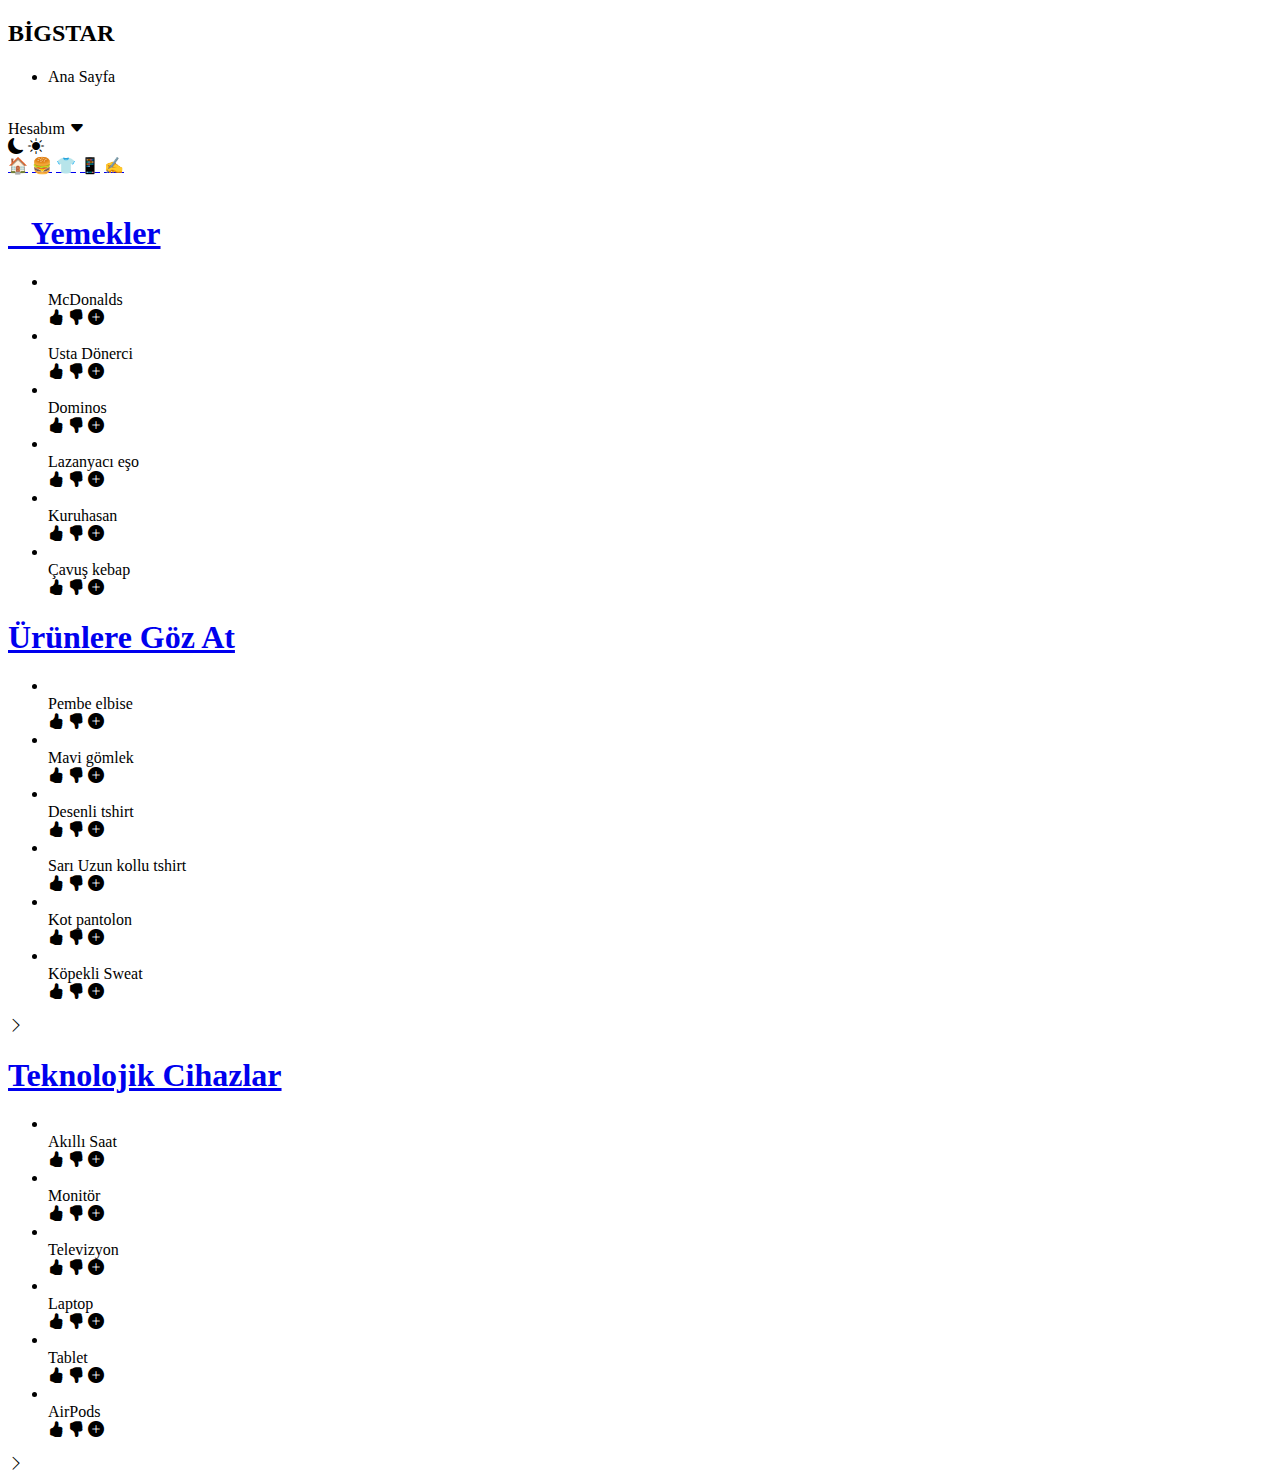
==== index.html @ 1f238e01 "Create index.html" ====
<!DOCTYPE html>
<html lang="en">
  <head>
    <meta charset="UTF-8" />
    <meta name="viewport" content="width=device-width, initial-scale=1.0" />
    <title>Film sitesi</title>
    <link
      rel="stylesheet"
      href="https://cdn.jsdelivr.net/npm/bootstrap-icons@1.10.5/font/bootstrap-icons.css"
    />
    <link rel="stylesheet" href="anastyle.css" />
  </head>
  <body>
    <section>
      <h2>BİGSTAR</h2>
      <div class="star star1"></div>
      <div class="star star2"></div>
      <div class="star star3"></div>
      <div class="star star4"></div>
      <div class="star star5"></div>
      <div class="star star6"></div>
      <div class="star star7"></div>
      <div class="star star8"></div>
    </section>
    <!--! navbar start -->

    <div class="navbar">
      <div class="navbar-wrapper">
        <div class="logo-wrapper">
          <h1 class="logo">
           
          </h1>
   
          
        </div>
        <div class="menu-container">
          <ul class="menu-list">
            <li class="menu-list-item active">Ana Sayfa</li>
        
          </ul>
        </div>
        <div class="profile-container">
          <img class="" src="" alt="" />
          <div class="profile-text-container">
            <span class="profile-text">Hesabım</span>
            <i class="bi bi-caret-down-fill"></i>
          </div>
          <div class="toggle">
            <i class="bi bi-moon-fill toggle-icon"></i>
            <i class="bi bi-brightness-high-fill toggle-icon"></i>
            <div class="toggle-ball"></div>
          </div>
        </div>
      </div>
    </div>
    <!--! navbar end -->

    <!--! sidebar start -->
    <div class="sidebar">

      
      <a href="anasayfa.html">🏠</a>
      
      <a href="yemek.html">🍔</a>
      
      <a href="giysi.html" >👕</a>
      <a href="teknolojik.html">📱</a>
      
      <a href="kayıt.html">✍️</a>
      
    </div>
    <!--! sidebar end -->

    <!--! content start -->

    <div class="container">
      <div class="content-wrapper">
        <div class="featured-content">
          <img class="featured-title" src="" alt="" />
          
          
            
          </div>
        </div>
      </div>

      <!--? filter start -->
      
      <!--? filter end -->

      <!--? movie list start -->
      <div class="movie-list-container">
        <a href="yemek.html" target="_blank"> <h1 class="movie-list-title"> &nbsp;&nbsp; Yemekler</h1></a>
        <div class="movie-list-wrapper">
          <ul class="movie-list">
            <li class="movie-item">
              <img class="movie-item-img" src="resimler/yemek1.png" alt="" />
              <div class="movie-item-info">
                <span class="movie-item-title">McDonalds</span>
                <div class="movie-item-buttons">
                 
                  <i class="bi bi-hand-thumbs-up-fill"></i>
                  <i class="bi bi-hand-thumbs-down-fill"></i>
                  <i class="bi bi-plus-circle-fill"></i>
                </div>
              </div>
            </li>
            <li class="movie-item">
              <img class="movie-item-img" src="resimler/dürüm.png" alt="" />
              <div class="movie-item-info">
                <span class="movie-item-title">Usta Dönerci</span>
                <div class="movie-item-buttons">
                
                  <i class="bi bi-hand-thumbs-up-fill"></i>
                  <i class="bi bi-hand-thumbs-down-fill"></i>
                  <i class="bi bi-plus-circle-fill"></i>
                </div>
              </div>
            </li>

            <li class="movie-item">
              <img class="movie-item-img" src="resimler/pngwing.com.png" alt="" />
              <div class="movie-item-info">
                <span class="movie-item-title">Dominos</span>
                <div class="movie-item-buttons">
                
                  <i class="bi bi-hand-thumbs-up-fill"></i>
                  <i class="bi bi-hand-thumbs-down-fill"></i>
                  <i class="bi bi-plus-circle-fill"></i>
                </div>
              </div>
            </li>

            <li class="movie-item">
              <img class="movie-item-img" src="resimler/pngwing.com (1).png" alt="" />
              <div class="movie-item-info">
                <span class="movie-item-title">Lazanyacı eşo</span>
                <div class="movie-item-buttons">
                 
                  <i class="bi bi-hand-thumbs-up-fill"></i>
                  <i class="bi bi-hand-thumbs-down-fill"></i>
                  <i class="bi bi-plus-circle-fill"></i>
                </div>
              </div>
            </li>
           
            <li class="movie-item">
              <img class="movie-item-img" src="resimler/kuruhasan.png" alt="" />
              <div class="movie-item-info">
                <span class="movie-item-title">Kuruhasan</span>
                <div class="movie-item-buttons">
           
                  <i class="bi bi-hand-thumbs-up-fill"></i>
                  <i class="bi bi-hand-thumbs-down-fill"></i>
                  <i class="bi bi-plus-circle-fill"></i>
                </div>
              </div>
            </li>
           

            <li class="movie-item">
              <img class="movie-item-img" src="resimler/kebap.png" alt="" />
              <div class="movie-item-info">
                <span class="movie-item-title">Çavuş kebap</span>
                <div class="movie-item-buttons">
                  
                  <i class="bi bi-hand-thumbs-up-fill"></i>
                  <i class="bi bi-hand-thumbs-down-fill"></i>
                  <i class="bi bi-plus-circle-fill"></i>
                </div>
              </div>
            </li>
           

           

          </ul>
          
        </div>
        <!--? movie list end -->
      </div>

      <div class="movie-list-container">
        <a href="giysi.html" target="_blank"> <h1 class="movie-list-title ">Ürünlere Göz At</h1></a>
        <div class="movie-list-wrapper">
          <ul class="movie-list">
            <li class="movie-item">
              <img class="movie-item-img" src="resimler/giysi.png" alt="" />
              <div class="movie-item-info">
                <span class="movie-item-title">Pembe elbise</span>
                <div class="movie-item-buttons">
                  
                  <i class="bi bi-hand-thumbs-up-fill"></i>
                  <i class="bi bi-hand-thumbs-down-fill"></i>
                  <i class="bi bi-plus-circle-fill"></i>
                </div>
              </div>
            </li>
            <li class="movie-item">
              <img class="movie-item-img" src="resimler/erkek.png" alt="" />
              <div class="movie-item-info">
                <span class="movie-item-title">Mavi gömlek</span>
                <div class="movie-item-buttons">
                  
                  <i class="bi bi-hand-thumbs-up-fill"></i>
                  <i class="bi bi-hand-thumbs-down-fill"></i>
                  <i class="bi bi-plus-circle-fill"></i>
                </div>
              </div>
            </li>

            <li class="movie-item">
              <img class="movie-item-img" src="resimler/tshirt.png" alt="" />
              <div class="movie-item-info">
                <span class="movie-item-title">Desenli tshirt</span>
                <div class="movie-item-buttons">
                  
                  <i class="bi bi-hand-thumbs-up-fill"></i>
                  <i class="bi bi-hand-thumbs-down-fill"></i>
                  <i class="bi bi-plus-circle-fill"></i>
                </div>
              </div>
            </li>

            <li class="movie-item">
              <img class="movie-item-img" src="resimler/sarı.png" alt="" />
              <div class="movie-item-info">
                <span class="movie-item-title">Sarı Uzun kollu tshirt</span>
                <div class="movie-item-buttons">
                 
                  <i class="bi bi-hand-thumbs-up-fill"></i>
                  <i class="bi bi-hand-thumbs-down-fill"></i>
                  <i class="bi bi-plus-circle-fill"></i>
                </div>
              </div>
            </li>
           
            <li class="movie-item">
              <img class="movie-item-img" src="resimler/pant.png" alt="" />
              <div class="movie-item-info">
                <span class="movie-item-title">Kot pantolon</span>
                <div class="movie-item-buttons">
                  
                  <i class="bi bi-hand-thumbs-up-fill"></i>
                  <i class="bi bi-hand-thumbs-down-fill"></i>
                  <i class="bi bi-plus-circle-fill"></i>
                </div>
              </div>
            </li>
           

            <li class="movie-item">
              <img class="movie-item-img" src="resimler/sweat.png" alt="" />
              <div class="movie-item-info">
                <span class="movie-item-title">Köpekli Sweat</span>
                <div class="movie-item-buttons">
                  
                  <i class="bi bi-hand-thumbs-up-fill"></i>
                  <i class="bi bi-hand-thumbs-down-fill"></i>
                  <i class="bi bi-plus-circle-fill"></i>
                </div>
              </div>
            </li>
           

            
           

          </ul>
          <i class="bi bi-chevron-right arrow"></i>
        </div>
        <!--? movie list end -->
      </div>


      <div class="movie-list-container">
        <a href="teknolojik.html"> <h1 class="movie-list-title">Teknolojik Cihazlar</h1></a>
        <div class="movie-list-wrapper">
          <ul class="movie-list">
            <li class="movie-item">
              <img class="movie-item-img" src="resimler/saat.png" alt="" />
              <div class="movie-item-info">
                <span class="movie-item-title">Akıllı Saat</span>
                <div class="movie-item-buttons">
               
                  <i class="bi bi-hand-thumbs-up-fill"></i>
                  <i class="bi bi-hand-thumbs-down-fill"></i>
                  <i class="bi bi-plus-circle-fill"></i>
                </div>
              </div>
            </li>
            <li class="movie-item">
              <img class="movie-item-img" src="resimler/monit.png" alt="" />
              <div class="movie-item-info">
                <span class="movie-item-title">Monitör</span>
                <div class="movie-item-buttons">
                
                  <i class="bi bi-hand-thumbs-up-fill"></i>
                  <i class="bi bi-hand-thumbs-down-fill"></i>
                  <i class="bi bi-plus-circle-fill"></i>
                </div>
              </div>
            </li>

            <li class="movie-item">
              <img class="movie-item-img" src="resimler/tele.png" alt="" />
              <div class="movie-item-info">
                <span class="movie-item-title">Televizyon</span>
                <div class="movie-item-buttons">
                  
                  <i class="bi bi-hand-thumbs-up-fill"></i>
                  <i class="bi bi-hand-thumbs-down-fill"></i>
                  <i class="bi bi-plus-circle-fill"></i>
                </div>
              </div>
            </li>

            <li class="movie-item">
              <img class="movie-item-img" src="resimler/laptop.png" alt="" />
              <div class="movie-item-info">
                <span class="movie-item-title">Laptop</span>
                <div class="movie-item-buttons">
                  
                  <i class="bi bi-hand-thumbs-up-fill"></i>
                  <i class="bi bi-hand-thumbs-down-fill"></i>
                  <i class="bi bi-plus-circle-fill"></i>
                </div>
              </div>
            </li>
           
            <li class="movie-item">
              <img class="movie-item-img" src="resimler/tablet.png" alt="" />
              <div class="movie-item-info">
                <span class="movie-item-title">Tablet</span>
                <div class="movie-item-buttons">
                  
                  <i class="bi bi-hand-thumbs-up-fill"></i>
                  <i class="bi bi-hand-thumbs-down-fill"></i>
                  <i class="bi bi-plus-circle-fill"></i>
                </div>
              </div>
            </li>
           

            <li class="movie-item">
              <img class="movie-item-img" src="resimler/kulaklık.png" alt="" />
              <div class="movie-item-info">
                <span class="movie-item-title">AirPods</span>
                <div class="movie-item-buttons">
                  
                  <i class="bi bi-hand-thumbs-up-fill"></i>
                  <i class="bi bi-hand-thumbs-down-fill"></i>
                  <i class="bi bi-plus-circle-fill"></i>
                </div>
              </div>
            </li>
           

            
           

          </ul>
          <i class="bi bi-chevron-right arrow "></i>
        </div>
        <!--? movie list end -->
      </div>

       <!--? filter end -->
    </div>
     <!--? content start -->
     <script src="anascript.js"></script>
  </body>
</html>
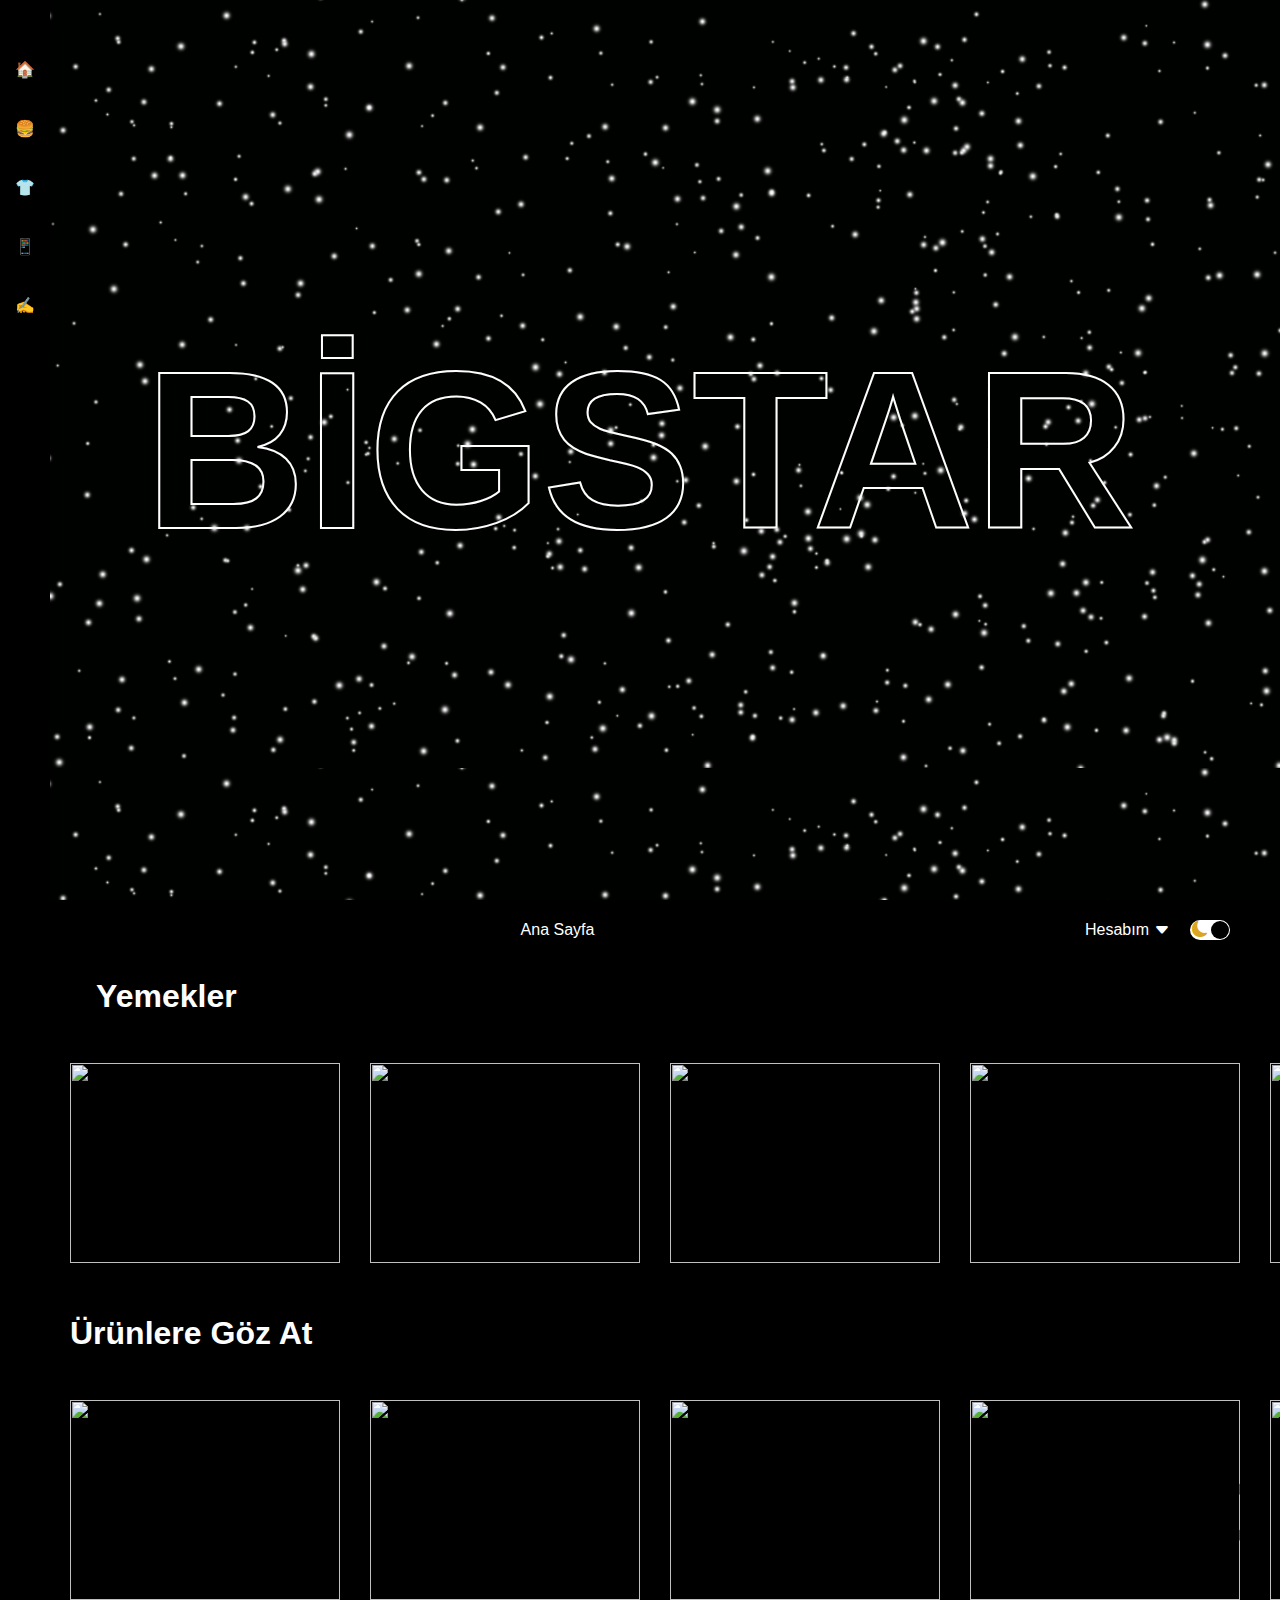
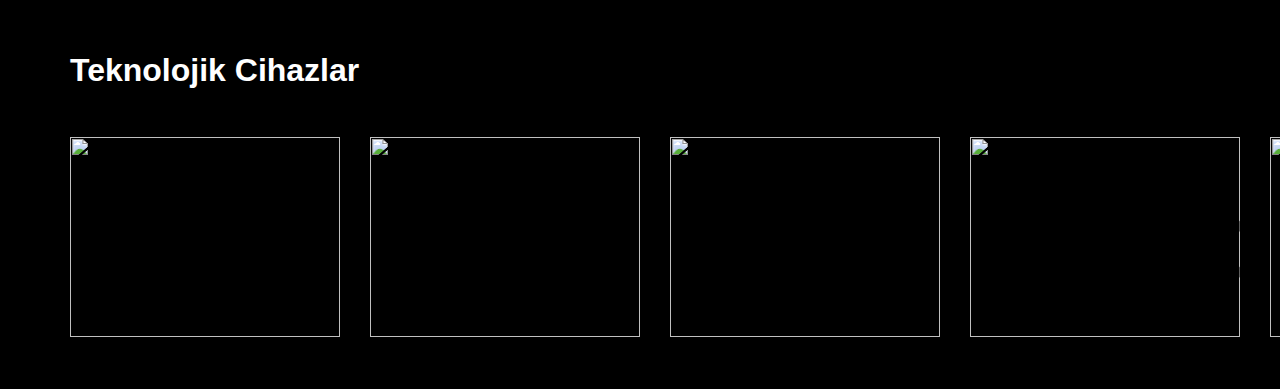
==== commit 8c81e054: "Update index.html" ====
--- a/index.html
+++ b/index.html
@@ -8,7 +8,7 @@
       rel="stylesheet"
       href="https://cdn.jsdelivr.net/npm/bootstrap-icons@1.10.5/font/bootstrap-icons.css"
     />
-    <link rel="stylesheet" href="anastyle.css" />
+    <link rel="stylesheet" href="/filmsite/anastyle.css" />
   </head>
   <body>
     <section>
@@ -59,14 +59,14 @@
     <div class="sidebar">
 
       
-      <a href="anasayfa.html">🏠</a>
-      
-      <a href="yemek.html">🍔</a>
-      
-      <a href="giysi.html" >👕</a>
-      <a href="teknolojik.html">📱</a>
-      
-      <a href="kayıt.html">✍️</a>
+      <a href="index.html">🏠</a>
+      
+      <a href="/filmsite/yemek.html">🍔</a>
+      
+      <a href="/filmsite/giysi.html" >👕</a>
+      <a href="/filmsite/teknolojik.html">📱</a>
+      
+      <a href="/filmsite/kayıt.html">✍️</a>
       
     </div>
     <!--! sidebar end -->
--- a/filmsite/anastyle.css
+++ b/filmsite/anastyle.css
@@ -0,0 +1,450 @@
+@import url("https://fonts.googleapis.com/css2?family=Electrolize&display=swap");
+
+/*! base css start  */
+
+* {
+  margin: 0;
+}
+
+/*! base css start  */
+
+body {
+  font-family: "Electrolize", sans-serif;
+  background-color: #000;
+}
+
+.container {
+  background-color: black;
+  color: white;
+}
+/*!  navbar start  */
+
+.navbar {
+  background-color: #000;
+  height: 60px;
+  color: white;
+  position: sticky;
+  top: 0;
+  z-index: 1;
+}
+.navbar-wrapper {
+  display: flex;
+  justify-content: space-between;
+  align-items: center;
+  height: 100%;
+  padding: 0 50px;
+}
+
+.logo {
+  color: rgba(255, 70, 70);
+  font-size: 30px;
+}
+
+.menu-list {
+  display: flex;
+  list-style: none;
+  column-gap: 30px;
+  padding: 0;
+}
+
+.menu-list-item {
+  cursor: pointer;
+}
+
+.menu-list-item:hover {
+  font-weight: bold;
+}
+
+.menu-list-item:active {
+  font-weight: bold;
+}
+
+.profile-container {
+  display: flex;
+  align-items: center;
+  column-gap: 20px;
+}
+
+.profile-picture {
+  width: 32px;
+  height: 32px;
+  object-fit: cover;
+  border-radius: 50%;
+}
+
+.profile-text-container {
+  display: flex;
+  align-items: center;
+  column-gap: 5px;
+  line-height: 1;
+}
+
+.toggle {
+  width: 40px;
+  height: 20px;
+  background-color: white;
+  position: relative;
+  border-radius: 30px;
+  display: flex;
+  align-items: center;
+  justify-content: space-around;
+}
+
+.toggle-icon {
+  color: goldenrod;
+}
+
+.toggle-ball {
+  width: 18px;
+  height: 18px;
+  background-color: black;
+  border-radius: 50%;
+  cursor: pointer;
+  position: absolute;
+  right: 1px;
+  transition: 0.5s ease-in all;
+}
+/*! navbar end */
+
+/*! sidebar start */
+.sidebar {
+  background-color: black;
+  color: white;
+  height: 100%;
+  width: 50px;
+  display: flex;
+  flex-direction: column;
+  align-items: center;
+  padding-top: 60px;
+  row-gap: 40px;
+  position: fixed;
+  top: 0;
+}
+
+.sidebar i {
+  font-size: 20px;
+  cursor: pointer;
+}
+
+/*! sidebar end */
+
+/*! featured start*/
+.content-wrapper {
+  margin-left: 50px;
+}
+
+
+.featured-title {
+  width: 400px;
+}
+
+.featured-desc {
+  width: 500px;
+  background-color: rgba(255, 255, 255, 0.5);
+  padding: 10px;
+  margin: 30px 0;
+  color: rgb(255, 255, 255);
+}
+
+.featured-buttons {
+  display: flex;
+  gap: 20px;
+  flex-wrap: wrap;
+}
+
+.featured-buttons button {
+  padding: 10px 25px;
+  border-radius: 2px;
+  border: none;
+  outline: none;
+  cursor: pointer;
+  display: flex;
+  column-gap: 10px;
+  font-size: 16px;
+  font-weight: bold;
+}
+
+.featured-buttons .info-button {
+  background-color: rgba(145, 142, 142, 0.5);
+  color: white;
+}
+
+/*! featured end*/
+
+/*! filter start*/
+.movie-list-filter {
+  margin: 20px 0 20px 50px;
+  padding: 20px;
+}
+
+.movie-list-filter select {
+  background-color: white;
+  color: white;
+  padding: 7px 0;
+  width: 125px;
+}
+
+/*! filter end*/
+
+/*! movie list start*/
+.movie-list-container {
+  margin-left: 70px;
+  background-color: #000;
+}
+
+.movie-item {
+  position: relative;
+}
+
+.movie-item:hover .movie-item-title,
+.movie-item:hover .movie-item-buttons {
+  opacity: 1;
+}
+
+.movie-list {
+  list-style: none;
+  padding: 0;
+  height: 300px;
+  display: flex;
+  align-items: center;
+  column-gap: 30px;
+  transform: translateX(0);
+  transition: 1s all ease-in-out;
+}
+
+.movie-list-wrapper {
+  overflow: hidden;
+  position: relative;
+}
+
+.movie-item:hover .movie-item-img {
+  transform: scale(1.2);
+  margin: 0 30px;
+  opacity: 0.5;
+}
+
+.movie-item-img {
+  width: 270px;
+  height: 200px;
+  object-fit: cover;
+  transition: 1s ease all;
+}
+
+.movie-item-title {
+  background-color: rgba(170, 167, 167, 0.4);
+  padding: 0 10px;
+  font-size: 28px;
+  font-weight: bold;
+  position: absolute;
+  top: 10%;
+  left: 50px;
+  opacity: 0;
+  transition: 1s all ease-in-out;
+}
+
+.movie-item-buttons {
+  background-color: rgba(170, 167, 167, 0.4);
+  padding: 10px;
+  font-weight: bold;
+  position: absolute;
+  bottom: 10%;
+  left: 50px;
+  display: flex;
+  column-gap: 20px;
+  opacity: 0;
+  transition: 1s all ease-in-out;
+}
+
+.movie-item-buttons i {
+  cursor: pointer;
+  opacity: 0.5;
+  font-size: 20px;
+  transition: 0.5s all ease;
+}
+
+.movie-item-buttons i:hover {
+  opacity: 1;
+}
+
+.arrow {
+  width: 100px;
+  display: flex;
+  font-size: 120px;
+  position: absolute;
+  right: 0;
+  top: 100px;
+  opacity: 0.5;
+  transition: 0.5s ease;
+  cursor: pointer;
+}
+
+.arrow:hover {
+  opacity: 1;
+}
+
+/*! movie list end*/
+
+/*! dark mode start*/
+.container.active {
+  background-color: white;
+}
+
+.navbar.active {
+  background-color: white;
+  color: white;
+}
+
+.sidebar.active {
+  background-color: white;
+  color: white;
+}
+
+.movie-list-title.active {
+  color: #ffffff;
+}
+
+.sidebar i.active {
+  color: #ffffff;
+}
+
+.toggle.active {
+  background-color: #ffffff;
+}
+
+.toggle-ball.active {
+  background-color: white;
+  transform: translateX(-20px);
+}
+
+.movie-list-filter select {
+  background-color: white;
+  color: #faf8f8;
+}
+/*! dark mode end*/
+
+/*responsive start*/
+@media only screen and (max-width: 800px) {
+  .menu-container {
+    display: none;
+  }
+
+  .featured-content {
+    height: 50vh;
+  }
+
+  .featured-desc{
+    overflow: hidden;
+    display: -webkit-box;
+    -webkit-line-clamp:5;
+    -webkit-box-arient:vertical;
+    max-width: 200px;
+    padding: 0;
+  }
+
+  .featured-title {
+    width: 200px;
+  }
+}
+/*responsive end*/
+h1{
+  color: rgb(255, 255, 255);
+}
+a:link {
+  color: white;    
+  text-decoration: none;
+}
+a:visited {
+  color: white;   
+  text-decoration: none;
+}
+*{
+  margin: 0;
+  padding: 0;
+  box-sizing: border-box;
+  font-family: 'Poppins',sans-serif;
+}
+section
+{
+  position: relative;
+  width: 100%;
+  height: 100vh;
+  overflow: hidden;
+  background: #000200;
+  display: flex;
+  justify-content: center;
+  align-items: center;
+}
+section h2{
+  color: transparent;
+  font-weight: 900;
+  font-size: 14em;
+  -webkit-text-stroke: 2px #fff;
+  text-transform: uppercase; 
+
+}
+section .star
+{
+  position: absolute;
+  top: 0;
+  left: 0;
+  width: 100%;
+  height: 100%;
+  pointer-events: none;
+  animation: animate 8s ease-in-out infinite,
+  backgroundmove 16s linear infinite;
+  
+}
+section .star.star1{
+  animation-delay: 0s;
+  background: url(resimler/star1.png);
+}
+section .star.star2{
+  animation-delay: -1s;
+  background: url(resimler/star2.png);
+}
+section .star.star3{
+  animation-delay: -2s;
+  background: url(resimler/star3.png);
+}
+section .star.star4{
+  animation-delay: -3s;
+  background: url(resimler/star4.png);
+}
+section .star.star5{
+  animation-delay: -4s;
+  background: url(resimler/star5.png);
+}
+section .star.star6{
+  animation-delay: -5s;
+  background: url(resimler/star6.png);
+}
+section .star.star7{
+  animation-delay: -6s;
+  background: url(resimler/star7.png);
+}
+section .star.star8{
+  animation-delay: -7s;
+  background: url(resimler/star8.png);
+}
+@keyframes animate {
+  0%,20%,40%,60%,80%,100%
+  {
+    opacity: 0;
+  }
+  10%,30%,50%,70%,90%
+  {
+    opacity: 1;
+  }
+}
+@keyframes backgroundmove
+{
+  0%
+  {
+    transform: scale(1);
+
+  }
+  100%
+  {
+    transform: scale(2);
+  }
+}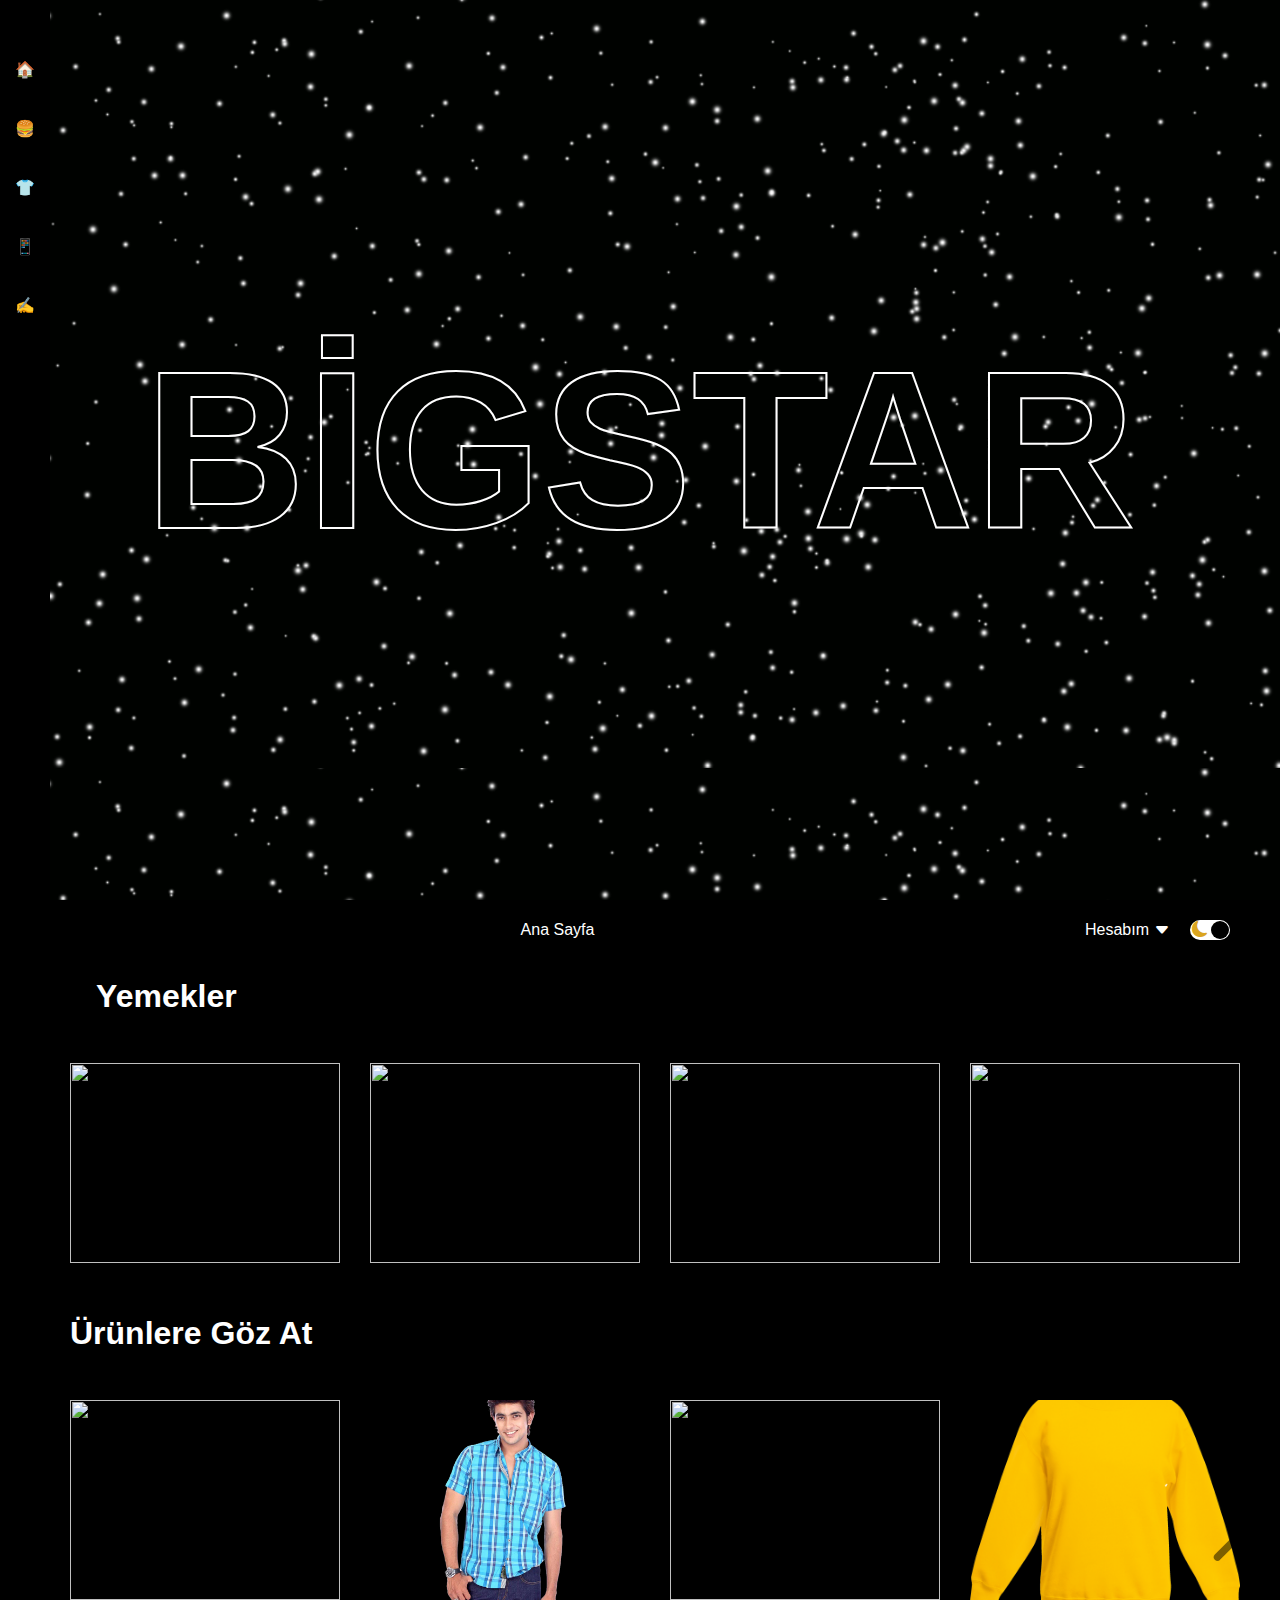
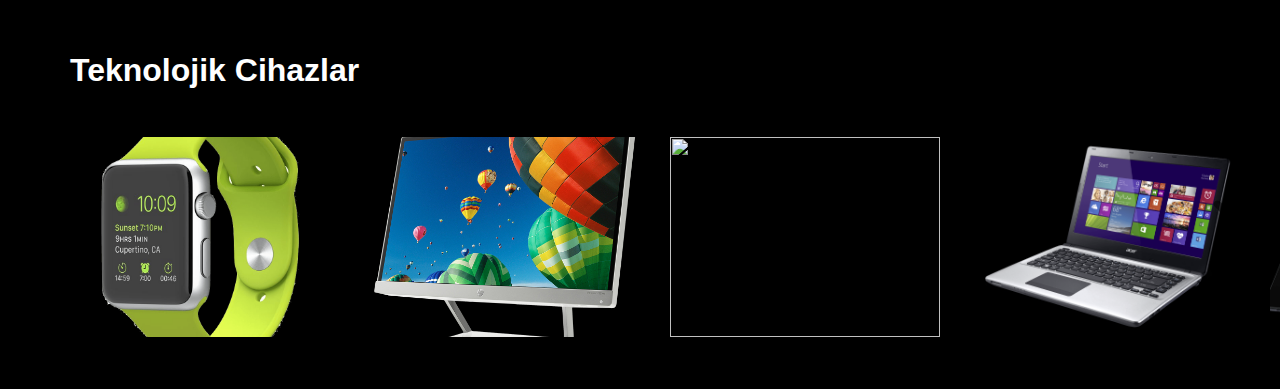
==== commit 68cd19ab: "Update index.html" ====
--- a/index.html
+++ b/index.html
@@ -94,7 +94,7 @@
         <div class="movie-list-wrapper">
           <ul class="movie-list">
             <li class="movie-item">
-              <img class="movie-item-img" src="resimler/yemek1.png" alt="" />
+              <img class="movie-item-img" src="/filmsite/resimler/yemek1.png" alt="" />
               <div class="movie-item-info">
                 <span class="movie-item-title">McDonalds</span>
                 <div class="movie-item-buttons">
@@ -106,7 +106,7 @@
               </div>
             </li>
             <li class="movie-item">
-              <img class="movie-item-img" src="resimler/dürüm.png" alt="" />
+              <img class="movie-item-img" src="/filmsite/resimler/dürüm.png" alt="" />
               <div class="movie-item-info">
                 <span class="movie-item-title">Usta Dönerci</span>
                 <div class="movie-item-buttons">
@@ -119,7 +119,7 @@
             </li>
 
             <li class="movie-item">
-              <img class="movie-item-img" src="resimler/pngwing.com.png" alt="" />
+              <img class="movie-item-img" src="/filmsite/resimler/pngwing.com.png" alt="" />
               <div class="movie-item-info">
                 <span class="movie-item-title">Dominos</span>
                 <div class="movie-item-buttons">
@@ -132,7 +132,7 @@
             </li>
 
             <li class="movie-item">
-              <img class="movie-item-img" src="resimler/pngwing.com (1).png" alt="" />
+              <img class="movie-item-img" src="/filmsite/resimler/pngwing.com (1).png" alt="" />
               <div class="movie-item-info">
                 <span class="movie-item-title">Lazanyacı eşo</span>
                 <div class="movie-item-buttons">
@@ -145,7 +145,7 @@
             </li>
            
             <li class="movie-item">
-              <img class="movie-item-img" src="resimler/kuruhasan.png" alt="" />
+              <img class="movie-item-img" src="/filmsite/resimler/kuruhasan.png" alt="" />
               <div class="movie-item-info">
                 <span class="movie-item-title">Kuruhasan</span>
                 <div class="movie-item-buttons">
@@ -159,7 +159,7 @@
            
 
             <li class="movie-item">
-              <img class="movie-item-img" src="resimler/kebap.png" alt="" />
+              <img class="movie-item-img" src="/filmsite/resimler/kebap.png" alt="" />
               <div class="movie-item-info">
                 <span class="movie-item-title">Çavuş kebap</span>
                 <div class="movie-item-buttons">
@@ -185,7 +185,7 @@
         <div class="movie-list-wrapper">
           <ul class="movie-list">
             <li class="movie-item">
-              <img class="movie-item-img" src="resimler/giysi.png" alt="" />
+              <img class="movie-item-img" src="/filmsite/resimler/giysi.png" alt="" />
               <div class="movie-item-info">
                 <span class="movie-item-title">Pembe elbise</span>
                 <div class="movie-item-buttons">
@@ -197,7 +197,7 @@
               </div>
             </li>
             <li class="movie-item">
-              <img class="movie-item-img" src="resimler/erkek.png" alt="" />
+              <img class="movie-item-img" src="/filmsite/resimler/erkek.png" alt="" />
               <div class="movie-item-info">
                 <span class="movie-item-title">Mavi gömlek</span>
                 <div class="movie-item-buttons">
@@ -210,7 +210,7 @@
             </li>
 
             <li class="movie-item">
-              <img class="movie-item-img" src="resimler/tshirt.png" alt="" />
+              <img class="movie-item-img" src="/filmsite/resimler/tshirt.png" alt="" />
               <div class="movie-item-info">
                 <span class="movie-item-title">Desenli tshirt</span>
                 <div class="movie-item-buttons">
@@ -223,7 +223,7 @@
             </li>
 
             <li class="movie-item">
-              <img class="movie-item-img" src="resimler/sarı.png" alt="" />
+              <img class="movie-item-img" src="/filmsite/resimler/sarı.png" alt="" />
               <div class="movie-item-info">
                 <span class="movie-item-title">Sarı Uzun kollu tshirt</span>
                 <div class="movie-item-buttons">
@@ -236,7 +236,7 @@
             </li>
            
             <li class="movie-item">
-              <img class="movie-item-img" src="resimler/pant.png" alt="" />
+              <img class="movie-item-img" src="/filmsite/resimler/pant.png" alt="" />
               <div class="movie-item-info">
                 <span class="movie-item-title">Kot pantolon</span>
                 <div class="movie-item-buttons">
@@ -250,7 +250,7 @@
            
 
             <li class="movie-item">
-              <img class="movie-item-img" src="resimler/sweat.png" alt="" />
+              <img class="movie-item-img" src="/filmsite/resimler/sweat.png" alt="" />
               <div class="movie-item-info">
                 <span class="movie-item-title">Köpekli Sweat</span>
                 <div class="movie-item-buttons">
@@ -278,7 +278,7 @@
         <div class="movie-list-wrapper">
           <ul class="movie-list">
             <li class="movie-item">
-              <img class="movie-item-img" src="resimler/saat.png" alt="" />
+              <img class="movie-item-img" src="/filmsite/resimler/saat.png" alt="" />
               <div class="movie-item-info">
                 <span class="movie-item-title">Akıllı Saat</span>
                 <div class="movie-item-buttons">
@@ -290,7 +290,7 @@
               </div>
             </li>
             <li class="movie-item">
-              <img class="movie-item-img" src="resimler/monit.png" alt="" />
+              <img class="movie-item-img" src="/filmsite/resimler/monit.png" alt="" />
               <div class="movie-item-info">
                 <span class="movie-item-title">Monitör</span>
                 <div class="movie-item-buttons">
@@ -303,7 +303,7 @@
             </li>
 
             <li class="movie-item">
-              <img class="movie-item-img" src="resimler/tele.png" alt="" />
+              <img class="movie-item-img" src="/filmsite/resimler/tele.png" alt="" />
               <div class="movie-item-info">
                 <span class="movie-item-title">Televizyon</span>
                 <div class="movie-item-buttons">
@@ -316,7 +316,7 @@
             </li>
 
             <li class="movie-item">
-              <img class="movie-item-img" src="resimler/laptop.png" alt="" />
+              <img class="movie-item-img" src="/filmsite/resimler/laptop.png" alt="" />
               <div class="movie-item-info">
                 <span class="movie-item-title">Laptop</span>
                 <div class="movie-item-buttons">
@@ -329,7 +329,7 @@
             </li>
            
             <li class="movie-item">
-              <img class="movie-item-img" src="resimler/tablet.png" alt="" />
+              <img class="movie-item-img" src="/filmsite/resimler/tablet.png" alt="" />
               <div class="movie-item-info">
                 <span class="movie-item-title">Tablet</span>
                 <div class="movie-item-buttons">
@@ -343,7 +343,7 @@
            
 
             <li class="movie-item">
-              <img class="movie-item-img" src="resimler/kulaklık.png" alt="" />
+              <img class="movie-item-img" src="/filmsite/resimler/kulaklık.png" alt="" />
               <div class="movie-item-info">
                 <span class="movie-item-title">AirPods</span>
                 <div class="movie-item-buttons">
